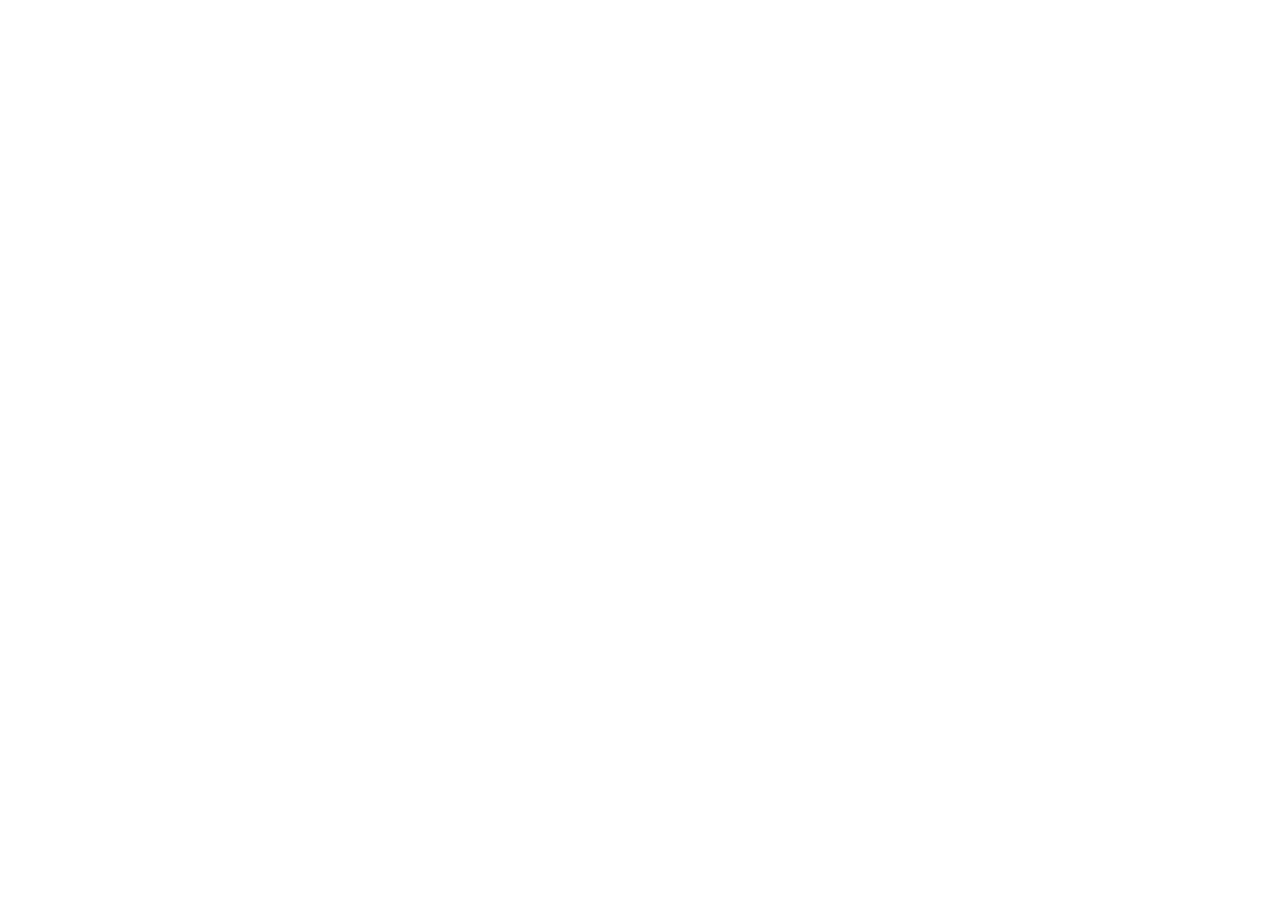
==== index.html @ df69ae0a "Create index.html" ====
<!DOCTYPE html>
<html lang="en">
<head>
    <meta charset="UTF-8">
    <meta name="viewport" content="width=device-width, initial-scale=1.0">
    <title>Star Wars</title>
</head>
<body>
    
</body>
</html>
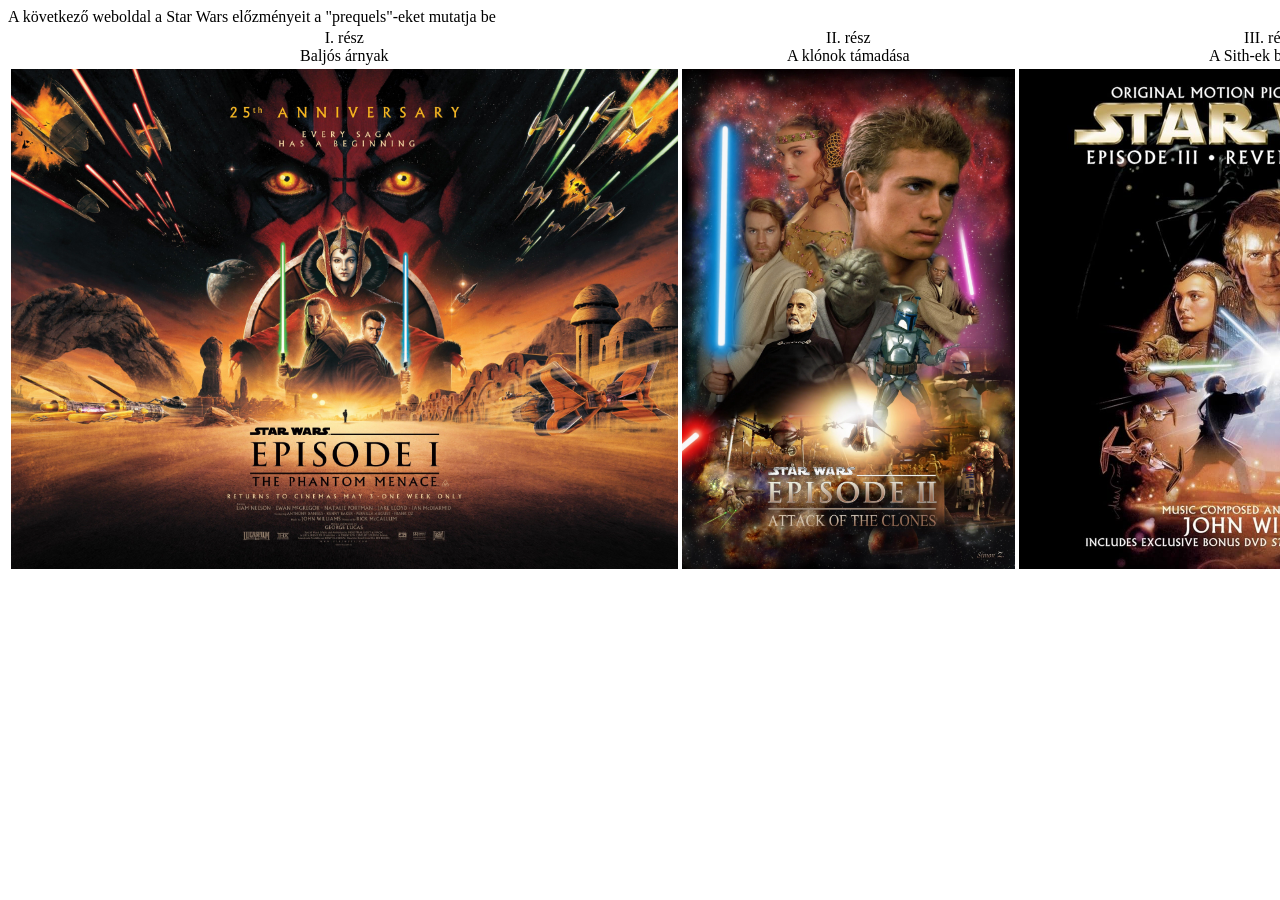
==== commit 3a3ea96f: "fejlődés" ====
--- a/index.html
+++ b/index.html
@@ -4,8 +4,32 @@
     <meta charset="UTF-8">
     <meta name="viewport" content="width=device-width, initial-scale=1.0">
     <title>Star Wars</title>
+    <style>
+        @import url(stájlus.css);
+    </style>
 </head>
 <body>
-    
+    A következő weboldal a Star Wars előzményeit a "prequels"-eket mutatja be
+    <table style="width: 30%; text-align: center;" id="table">
+        <tr>
+            <td>
+                I. rész <br>
+                Baljós árnyak
+            </td>
+            <td>
+                II. rész <br>
+                A klónok támadása
+            </td>
+            <td>
+                III. rész <br>
+                A Sith-ek bosszúja
+            </td>
+        </tr>
+        <tr>
+            <td><img src="sw1.jpeg" alt="Star Wars 1 Baljós árnyak" height="500px"></td>
+            <td><img src="sw2.jpeg" alt="Star Wars 2 A klónok támadása" height="500px"></td>
+            <td><img src="sw3.jpg" alt="Star Wars 3 A Sith-ek bosszúja" height="500px"></td>
+        </tr>
+    </table>
 </body>
 </html>
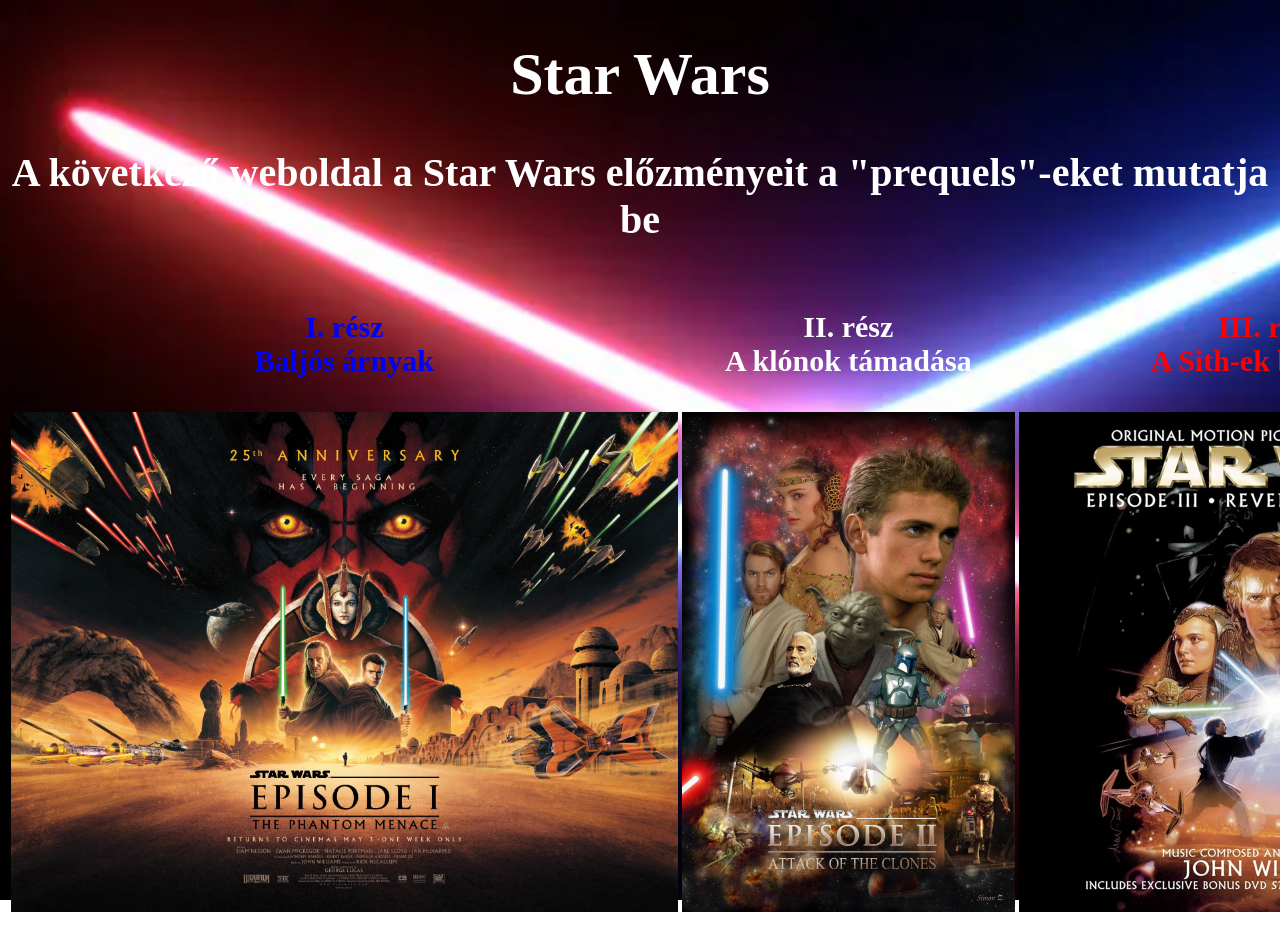
==== commit e81a18bb: "Főoldal kész plusz megkezdése a mellékoldalaknak" ====
--- a/index.html
+++ b/index.html
@@ -6,29 +6,63 @@
     <title>Star Wars</title>
     <style>
         @import url(stájlus.css);
+body {
+    background-image: url(harc.jpg);
+    background-repeat: no-repeat;
+     background-attachment: fixed;
+    background-size: cover;
+}
     </style>
 </head>
-<body>
-    A következő weboldal a Star Wars előzményeit a "prequels"-eket mutatja be
-    <table style="width: 30%; text-align: center;" id="table">
+<body class="test">
+    <h1 style="text-align: center; font-size: 60px;">Star Wars</h1>
+    <h2 style="text-align: center; font-size: 40px;">A következő weboldal a Star Wars előzményeit a "prequels"-eket mutatja be</h2>
+    <table style="text-align: center;" class="tabla">
         <tr>
             <td>
-                I. rész <br>
-                Baljós árnyak
+                <h3 style="color: blue;">
+                    I. rész <br>
+                    Baljós árnyak
+                </h3>
             </td>
             <td>
-                II. rész <br>
-                A klónok támadása
+                <h3>
+                    II. rész <br>
+                    A klónok támadása
+                </h3>
             </td>
             <td>
-                III. rész <br>
-                A Sith-ek bosszúja
+                <h3 style="color: rgb(255, 0, 0);">
+                    III. rész <br>
+                    A Sith-ek bosszúja
+                </h3>
             </td>
         </tr>
         <tr>
-            <td><img src="sw1.jpeg" alt="Star Wars 1 Baljós árnyak" height="500px"></td>
-            <td><img src="sw2.jpeg" alt="Star Wars 2 A klónok támadása" height="500px"></td>
-            <td><img src="sw3.jpg" alt="Star Wars 3 A Sith-ek bosszúja" height="500px"></td>
+            
+            <td>
+                <a href="1. Rész.html">
+                    <img src="sw1.jpeg" alt="Star Wars 1 Baljós árnyak" height="500px">
+                </a>
+            </td>
+            
+
+            
+
+            <td>
+                <a href="2. Rész.html">
+                    <img src="sw2.jpeg" alt="Star Wars 2 A klónok támadása" height="500px">
+                </a>
+            </td>
+            
+
+            
+            <td>
+                <a href="3. Rész.html">
+                    <img src="sw3.jpg" alt="Star Wars 3 A Sith-ek bosszúja" height="500px">
+                </a>
+            </td>
+            
         </tr>
     </table>
 </body>
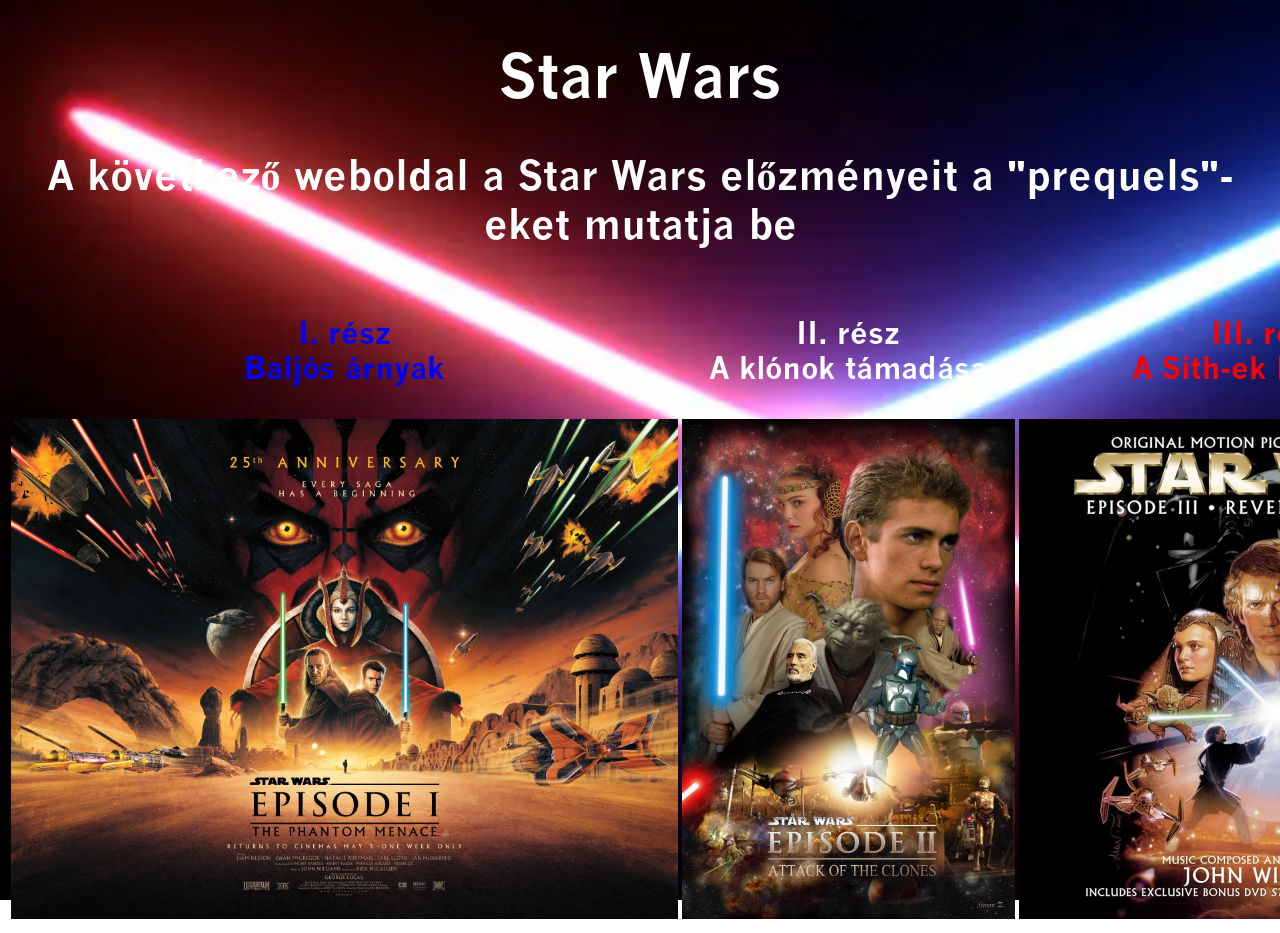
==== commit e973ce60: "2. majnem kesz" ====
--- a/index.html
+++ b/index.html
@@ -11,6 +11,14 @@
     background-repeat: no-repeat;
      background-attachment: fixed;
     background-size: cover;
+}
+@font-face {
+  font-family: StarWars;
+  src: url(betustilus.otf);
+}
+
+* {
+  font-family: StarWars;
 }
     </style>
 </head>
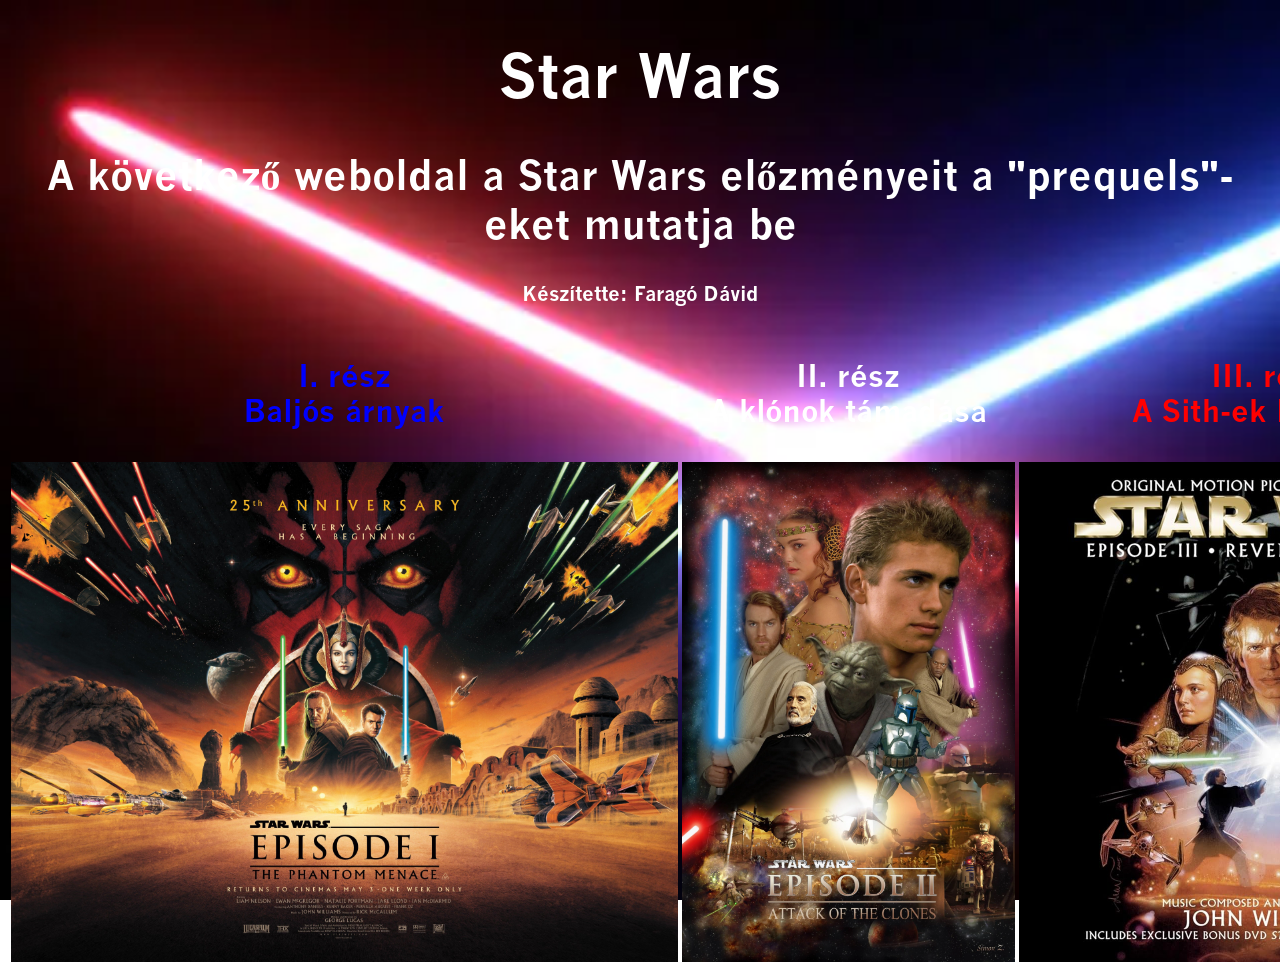
==== commit 26506f8c: "kész!!! remélem" ====
--- a/index.html
+++ b/index.html
@@ -25,6 +25,7 @@
 <body class="test">
     <h1 style="text-align: center; font-size: 60px;">Star Wars</h1>
     <h2 style="text-align: center; font-size: 40px;">A következő weboldal a Star Wars előzményeit a "prequels"-eket mutatja be</h2>
+    <h3 style="text-align: center; font-size: 20px;">Készítette: Faragó Dávid</h3>
     <table style="text-align: center;" class="tabla">
         <tr>
             <td>
